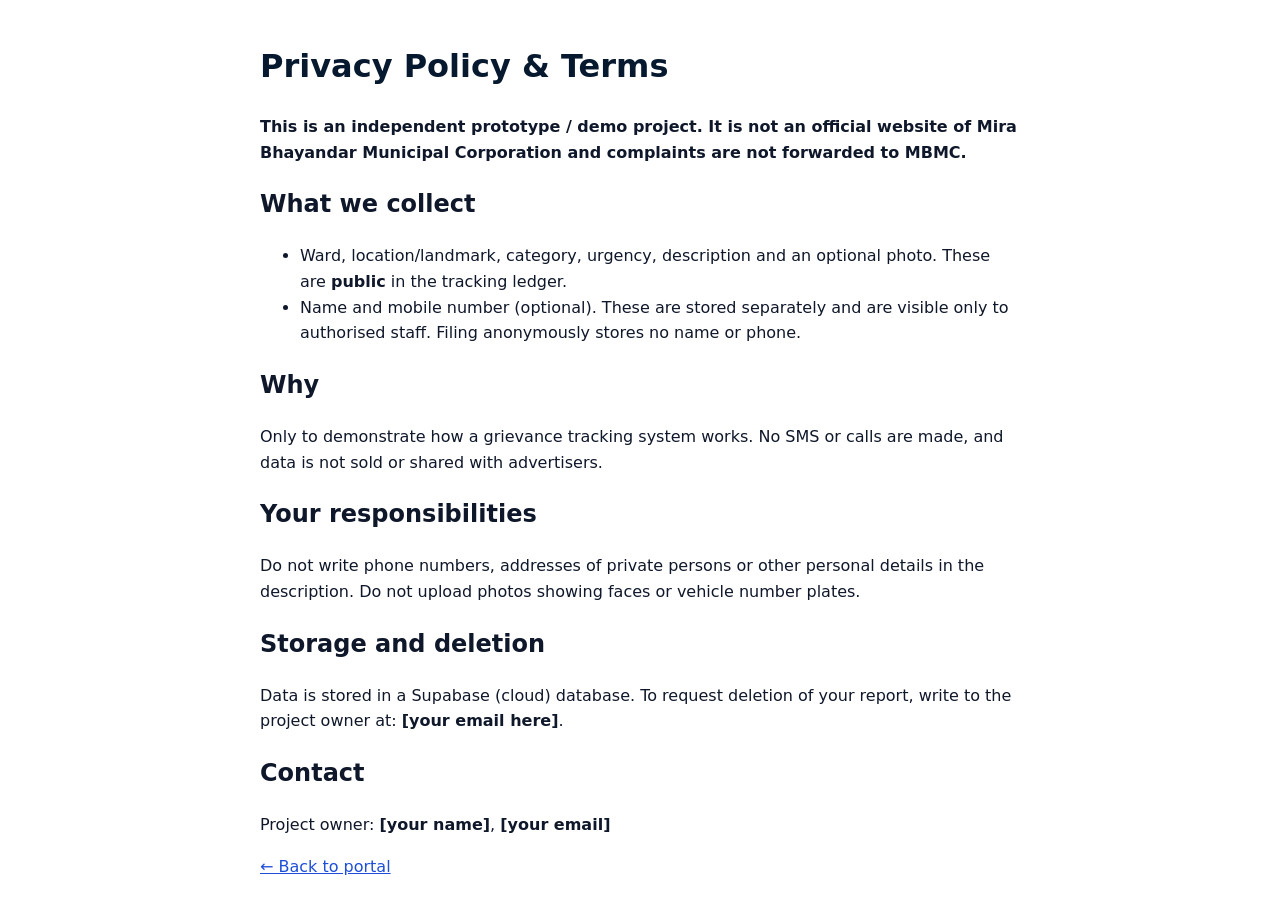
==== privacy.html @ e3ffaea6 "Add files via upload" ====
<!DOCTYPE html>
<html lang="en"><head><meta charset="UTF-8"><meta name="viewport" content="width=device-width, initial-scale=1.0">
<title>Privacy Policy &amp; Terms - MBMC Grievance Portal (Prototype)</title>
<style>body{font-family:Inter,system-ui,sans-serif;max-width:760px;margin:0 auto;padding:20px;line-height:1.6;color:#0f172a}h1{color:#07192f}a{color:#1d4ed8}</style></head>
<body>
<h1>Privacy Policy &amp; Terms</h1>
<p><strong>This is an independent prototype / demo project. It is not an official website of Mira Bhayandar Municipal Corporation and complaints are not forwarded to MBMC.</strong></p>
<h2>What we collect</h2>
<ul><li>Ward, location/landmark, category, urgency, description and an optional photo. These are <strong>public</strong> in the tracking ledger.</li>
<li>Name and mobile number (optional). These are stored separately and are visible only to authorised staff. Filing anonymously stores no name or phone.</li></ul>
<h2>Why</h2><p>Only to demonstrate how a grievance tracking system works. No SMS or calls are made, and data is not sold or shared with advertisers.</p>
<h2>Your responsibilities</h2><p>Do not write phone numbers, addresses of private persons or other personal details in the description. Do not upload photos showing faces or vehicle number plates.</p>
<h2>Storage and deletion</h2><p>Data is stored in a Supabase (cloud) database. To request deletion of your report, write to the project owner at: <strong>[your email here]</strong>.</p>
<h2>Contact</h2><p>Project owner: <strong>[your name]</strong>, <strong>[your email]</strong></p>
<p><a href="/">&larr; Back to portal</a></p>
</body></html>
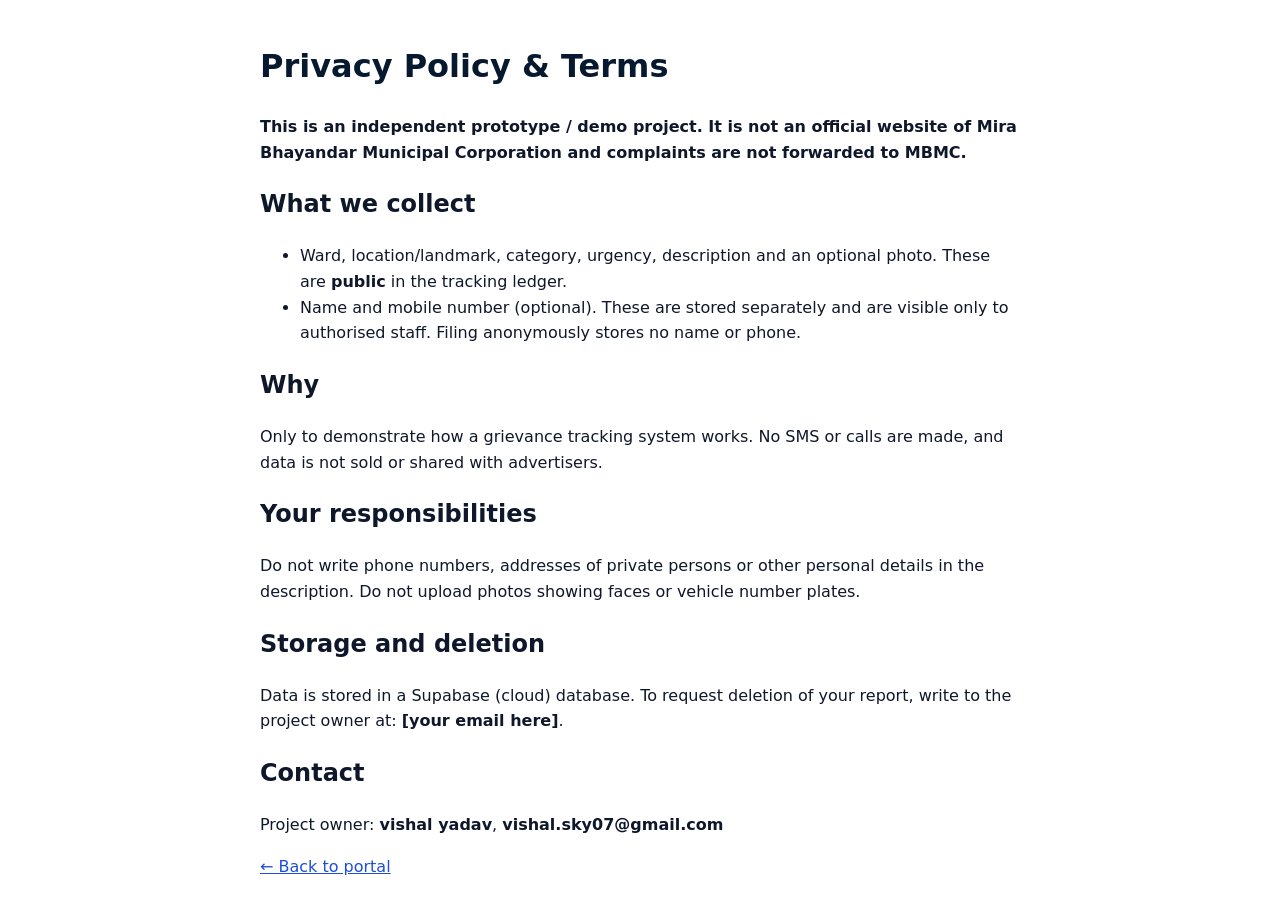
==== commit e7db29b9: "Update contact information in privacy.html" ====
--- a/privacy.html
+++ b/privacy.html
@@ -11,6 +11,6 @@
 <h2>Why</h2><p>Only to demonstrate how a grievance tracking system works. No SMS or calls are made, and data is not sold or shared with advertisers.</p>
 <h2>Your responsibilities</h2><p>Do not write phone numbers, addresses of private persons or other personal details in the description. Do not upload photos showing faces or vehicle number plates.</p>
 <h2>Storage and deletion</h2><p>Data is stored in a Supabase (cloud) database. To request deletion of your report, write to the project owner at: <strong>[your email here]</strong>.</p>
-<h2>Contact</h2><p>Project owner: <strong>[your name]</strong>, <strong>[your email]</strong></p>
+<h2>Contact</h2><p>Project owner: <strong>vishal yadav</strong>, <strong>vishal.sky07@gmail.com</strong></p>
 <p><a href="/">&larr; Back to portal</a></p>
-</body></html>+</body></html>
